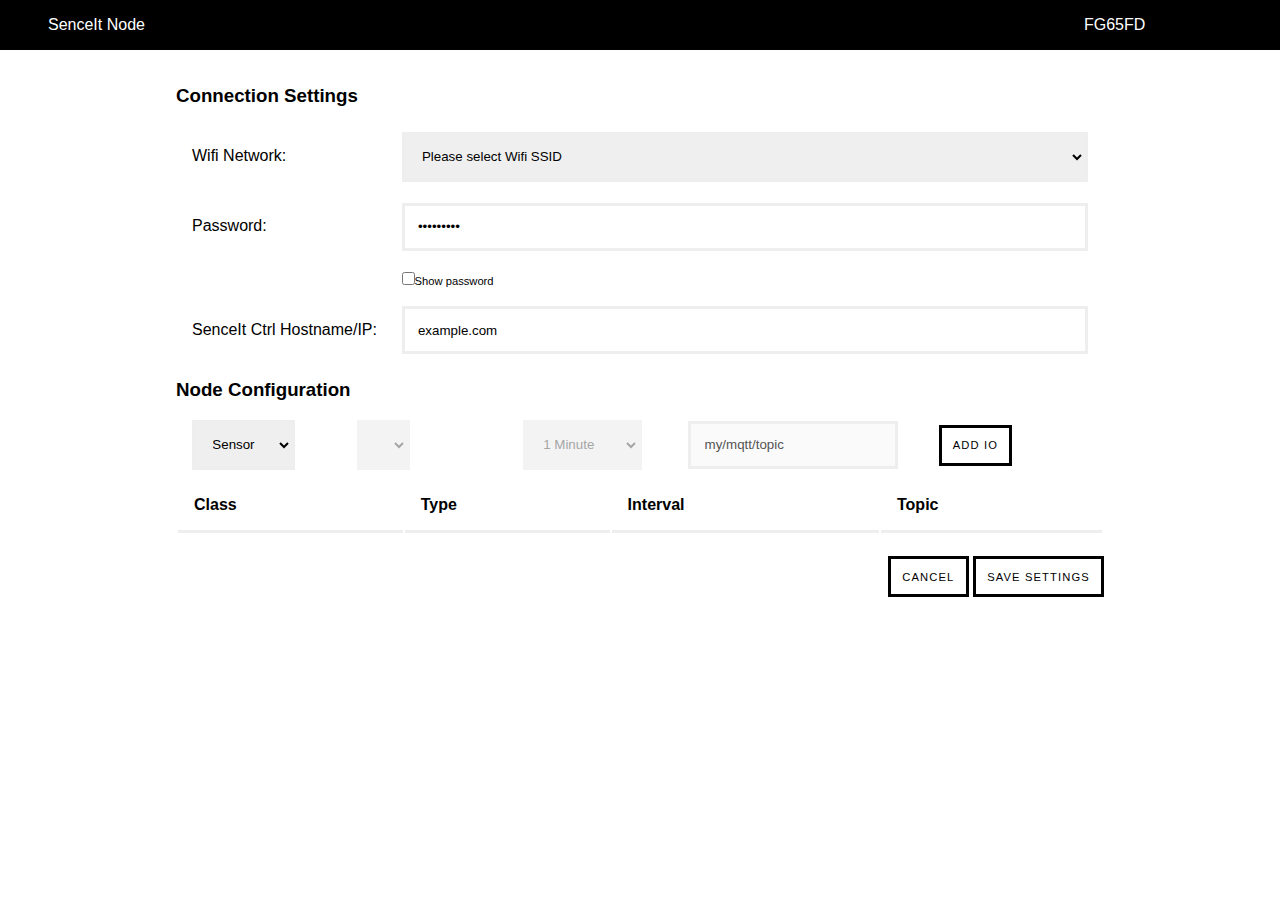
==== www/index.html @ 2dbda36b "First code light" ====
<!DOCTYPE html>
<html class="no-js" lang="">
  <head>
    <link rel="icon" href="favicon.ico" />
    <meta http-equiv="x-ua-compatible" content="ie=edge" />
    <meta name="description" content="" />
    <meta
      name="viewport"
      content="width=device-width, initial-scale=1, shrink-to-fit=no"
    />
    <title>SenceIt Node</title>
    <link rel="stylesheet" type="text/css" href="css/style.css" />
    <script>
      var xhttp = new XMLHttpRequest();
      xhttp.onreadystatechange = function() {
        if (this.readyState == 4) {
          if (this.status == 200) {
            document.getElementById("status").innerHTML = this.responseText;
          } else {
            document.getElementById("status").innerHTML = "Disconnected";
          }
        }
      };

      function powerSwitch() {
        xhttp.open("GET", "/switch", true);
        xhttp.send();
      }
    </script>
  </head>
  <body>
    <!--[if lte IE 9]>
      <p class="browserupgrade">
        You are using an <strong>outdated</strong> browser. Please
        <a href="https://browsehappy.com/">upgrade your browser</a> to improve
        your experience and security.
      </p>
    <![endif]-->

    <div class="bg-black pv2 ph2 row">
      <div class="col">
        <a href="" class="white ph2">SenceIt Node</a>
      </div>
      <div class="2 col">
        <a id="deviceId" href="" class="white ph2">FG65FD</a>
      </div>
    </div>

    <div class="c">
      <form id="input" class="form">
        <!-- ConnectionComponent -->
        <div id="connectionComponent">
          <h3>Connection Settings</h3>
          <div class="row">
            <label class="3 col">Wifi Network:</label>
            <select class="2 col card w-100" id="ssid">
              <option>Please select Wifi SSID</option>
            </select>
            <!-- <input
              class="2 col card w-100"
              type="text"
              id="ssid"
              placeholder="WiFi SSID..."
              pattern=".{1,}"
              required
              title="Please enter a valid SSID."
            /> -->
          </div>
          <div class="row">
            <label class="3 col">Password:</label>
            <input
              class="2 col card w-100"
              type="password"
              id="wifiPwd"
              placeholder="Wifi password..."
            />
          </div>
          <div class="row">
            <div class="3 col"></div>
            <input class="card" type="checkbox" id="showPwd" />
            <span class="small">Show password</span>
          </div>

          <div class="row">
            <label class="3 col">SenceIt Ctrl Hostname/IP:</label>
            <input
              class="3 col card w-100"
              type="text"
              id="ctrlIp"
              placeholder="e.g. 10.0.0.1 or example.com"
              required
              title="Please enter a valid domain"
            />
          </div>
        </div>

        <!-- ConfigurationComponent  -->
        <div class="w-100" id="configComponent">
          <h3>Node Configuration</h3>
          <div class="row">
            <div class="2 col">
              <select id="classType" class="card">
                <option value="sensor">Sensor</option>
                <option value="actuator">Actuator</option>
              </select>
            </div>
            <div class="2 col">
              <select id="sensorType" class="card" disabled="true"> </select>
            </div>
            <div class="2 col">
              <select id="sensor_interval" class="card" disabled="true">
                <option value="1m">1 Minute</option>
                <option value="5m">5 Minutes</option>
                <option value="10m">10 Minutes</option>
                <option value="30m">30 Minutes</option>
                <option value="1h">1 Hour</option>
                <option value="6h">12 Hours</option>
                <option value="24h">24 Hours</option>
              </select>
            </div>
            <div class="2 col">
              <input
                class="card"
                type="text"
                id="sensor_topic"
                placeholder="MQTT Topic"
                disabled="true"
                pattern="(?=[^/].*)(\S*)"
                required
                title="MQTT Topics cannot start with an / or contain spaces"
                value="my/mqtt/topic"
              />
            </div>
            <div class="2 col">
              <button type="button" class="btn" id="addBtn">
                Add IO
              </button>
            </div>
          </div>

          <table class="table w-100" id="ioTable">
            <thead>
              <th>Class</th>
              <th>Type</th>
              <th>Interval</th>
              <th>Topic</th>
            </thead>
            <tbody></tbody>
          </table>
        </div>
        <div class="pull-right">
          <button class="btn" type="button" id="cancelBtn">Cancel</button>
          <button class="btn bg-success b-success" type="button" id="saveBtn">
            Save settings
          </button>
        </div>
      </form>
    </div>
    <script src="js/scripts.js "></script>
  </body>
</html>
---- www/css/style.css ----
* {
  box-sizing: border-box;
}

body {
  margin: 0;
}

html {
  font-family: "Nunito", sans-serif;
}

.pull-right {
  float: right;
}

input:valid:focus {
  border-color: green;
}

input:invalid:focus {
  border-color: red;
}

.white {
  color: #fff;
}
.bg-white {
  background-color: #fff;
}
.b-white {
  border-color: #fff;
}
.black {
  color: #000;
}
.bg-black {
  background-color: #000;
}
.b-black {
  border-color: #000;
}
.accent {
  color: #fa0;
}
.bg-accent {
  background-color: #fa0;
}
.b-accent {
  border-color: #fa0;
}
.warning {
  color: #ffd600;
}
.bg-warning {
  background-color: #ffd600;
}
.b-warning {
  border-color: #ffd600;
}
.error {
  color: #d50000;
}
.bg-error {
  background-color: #d50000;
}
.b-error {
  border-color: #d50000;
}
.success {
  color: #00c853;
}
.bg-success {
  background-color: #00c853;
}
.b-success {
  border-color: #00c853;
}
.info {
  color: #2962ff;
}
.bg-info {
  background-color: #2962ff;
}
.b-info {
  border-color: #2962ff;
}
.m0 {
  margin: 0;
}
.m1 {
  margin: 0.5em;
}
.m2 {
  margin: 1em;
}
.m3 {
  margin: 2em;
}
.m4 {
  margin: 4em;
}
.mt0 {
  margin-top: 0;
}
.mt1 {
  margin-top: 0.5em;
}
.mt2 {
  margin-top: 1em;
}
.mt3 {
  margin-top: 2em;
}
.mt4 {
  margin-top: 4em;
}
.mr0 {
  margin-right: 0;
}
.mr1 {
  margin-right: 0.5em;
}
.mr2 {
  margin-right: 1em;
}
.mr3 {
  margin-right: 2em;
}
.mr4 {
  margin-right: 4em;
}
.mb0 {
  margin-bottom: 0;
}
.mb1 {
  margin-bottom: 0.5em;
}
.mb2 {
  margin-bottom: 1em;
}
.mb3 {
  margin-bottom: 2em;
}
.mb4 {
  margin-bottom: 4em;
}
.ml0 {
  margin-left: 0;
}
.ml1 {
  margin-left: 0.5em;
}
.ml2 {
  margin-left: 1em;
}
.ml3 {
  margin-left: 2em;
}
.ml4 {
  margin-left: 4em;
}
.p0 {
  padding: 0;
}
.p1 {
  padding: 0.5em;
}
.p2 {
  padding: 1em;
}
.p3 {
  padding: 2em;
}
.p4 {
  padding: 4em;
}
.pv0 {
  padding-top: 0;
  padding-bottom: 0;
}
.pv1 {
  padding-top: 0.5em;
  padding-bottom: 0.5em;
}
.pv2 {
  padding-top: 1em;
  padding-bottom: 1em;
}
.pv3 {
  padding-top: 2em;
  padding-bottom: 2em;
}
.pv4 {
  padding-top: 4em;
  padding-bottom: 4em;
}
.ph0 {
  padding-right: 0;
  padding-left: 0;
}
.ph1 {
  padding-right: 0.5em;
  padding-left: 0.5em;
}
.ph2 {
  padding-right: 1em;
  padding-left: 1em;
}
.ph3 {
  padding-right: 2em;
  padding-left: 2em;
}
.ph4 {
  padding-right: 4em;
  padding-left: 4em;
}
.vc {
  position: relative;
  top: 40%;
  transform: perspective(1px) translateY(-45%);
}
.pill {
  border-radius: 9999px;
}
.rounded {
  border-radius: 4px;
}
.tc {
  text-align: center;
}
.mega {
  font-size: 3.5em;
}
.large {
  font-size: 1.5em;
}
.small {
  font-size: 0.7em;
}
.caps {
  text-transform: uppercase;
}
.tracked {
  letter-spacing: 0.1em;
}
.vh-100 {
  height: 100vh;
}
.inline {
  display: inline-block;
}
.bold {
  font-weight: 700;
}
.normal {
  font-weight: 400;
}
.light {
  font-weight: 300;
}
.dim {
  opacity: 1;
  transition: opacity 0.15s ease-in;
}
.dim:focus,
.dim:hover {
  opacity: 0.5;
  transition: opacity 0.15s ease-in;
}

* + * {
  box-sizing: border-box;
  margin: 0.5em 0;
}
@media (min-width: 35em) {
  .col {
    display: table-cell;
  }
  .\31 {
    width: 5%;
  }
  .\33 {
    width: 22%;
  }
  .\34 {
    width: 30%;
  }
  .\35 {
    width: 40%;
  }
  .\32 {
    width: 15%;
  }
  .row {
    display: table;
    border-spacing: 1em 0;
  }
}
.row,
.w-100 {
  width: 100%;
}
.card:focus,
hr {
  outline: 0;
  border: solid #fa0;
}
.card,
pre {
  padding: 1em;
  border: solid #eee;
}
.btn:hover,
a:hover {
  opacity: 0.6;
}
.c {
  max-width: 60em;
  padding: 1em;
  margin: auto;
  font-size: 1em/1.6;
}
h6 {
  font-size: 300 1em;
}
h5 {
  font-size: 300 1.2em;
}
h3 {
  font-size: 300 2em;
}
h4 {
  font-size: 300 1.5em;
}
h2 {
  font-size: 300 2.2em;
}
h1 {
  font-size: 300 2.5em;
}
a {
  color: #fa0;
  text-decoration: none;
}
.btn.primary {
  color: #fff;
  background: #fa0;
  border: solid #fa0;
}
pre {
  overflow: auto;
}
td,
th {
  padding: 1em;
  text-align: left;
  border-bottom: solid #eee;
}
.btn {
  padding: 1em;
  letter-spacing: 0.1em;
  text-transform: uppercase;
  background: #fff;
  border: solid;
  font-size: 0.7em;
}
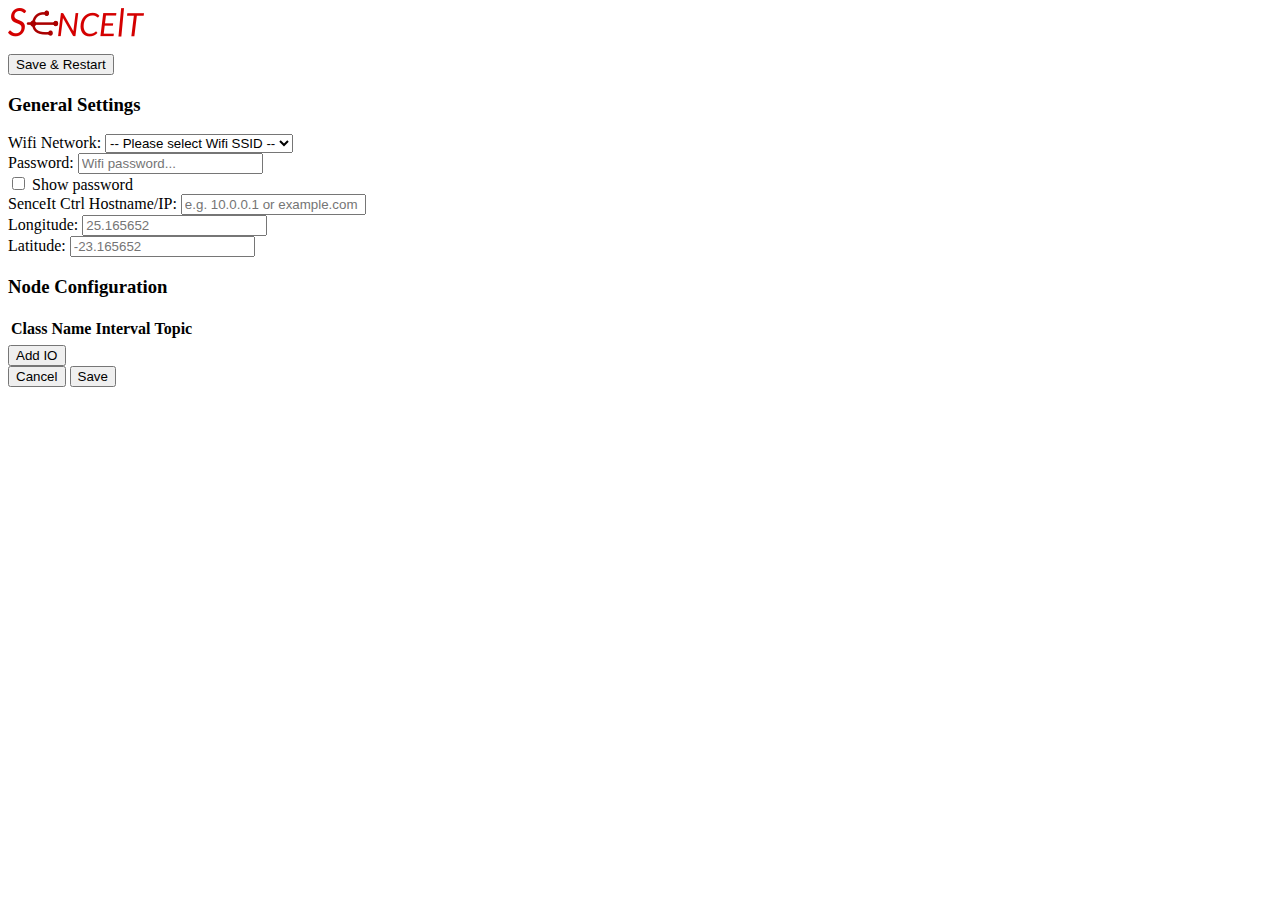
==== commit c4132e73: "First semi working version" ====
--- a/www/index.html
+++ b/www/index.html
@@ -9,24 +9,7 @@
       content="width=device-width, initial-scale=1, shrink-to-fit=no"
     />
     <title>SenceIt Node</title>
-    <link rel="stylesheet" type="text/css" href="css/style.css" />
-    <script>
-      var xhttp = new XMLHttpRequest();
-      xhttp.onreadystatechange = function() {
-        if (this.readyState == 4) {
-          if (this.status == 200) {
-            document.getElementById("status").innerHTML = this.responseText;
-          } else {
-            document.getElementById("status").innerHTML = "Disconnected";
-          }
-        }
-      };
-
-      function powerSwitch() {
-        xhttp.open("GET", "/switch", true);
-        xhttp.send();
-      }
-    </script>
+    <link rel="stylesheet" type="text/css" href="css/style.min.css" />
   </head>
   <body>
     <!--[if lte IE 9]>
@@ -37,34 +20,37 @@
       </p>
     <![endif]-->
 
-    <div class="bg-black pv2 ph2 row">
+    <div class="bg-gray pv2 ph2 row">
       <div class="col">
-        <a href="" class="white ph2">SenceIt Node</a>
+        <img src="img/silogo42x136.png" />
       </div>
-      <div class="2 col">
-        <a id="deviceId" href="" class="white ph2">FG65FD</a>
+      <div class="2 col pull-right">
+        <a id="deviceId" href="" class="white ph2"></a>
       </div>
     </div>
 
     <div class="c">
+      <div class="row">
+        <button
+          class="btn-success pull-right"
+          type="button"
+          id="saveAndRestartBtn"
+        >
+          Save & Restart
+        </button>
+      </div>
+
       <form id="input" class="form">
         <!-- ConnectionComponent -->
         <div id="connectionComponent">
-          <h3>Connection Settings</h3>
+          <h3>General Settings</h3>
           <div class="row">
             <label class="3 col">Wifi Network:</label>
             <select class="2 col card w-100" id="ssid">
-              <option>Please select Wifi SSID</option>
+              <option value="" disabled selected
+                >-- Please select Wifi SSID --</option
+              >
             </select>
-            <!-- <input
-              class="2 col card w-100"
-              type="text"
-              id="ssid"
-              placeholder="WiFi SSID..."
-              pattern=".{1,}"
-              required
-              title="Please enter a valid SSID."
-            /> -->
           </div>
           <div class="row">
             <label class="3 col">Password:</label>
@@ -92,70 +78,70 @@
               title="Please enter a valid domain"
             />
           </div>
+          <div class="row">
+            <div class="col 6">
+              <div class="row">
+                <label class="3 col">Longitude:</label>
+                <input
+                  class="3 col card w-100"
+                  type="number"
+                  id="lon"
+                  placeholder="25.165652"
+                  required
+                  title="Please enter the longitude of the device"
+                />
+              </div>
+            </div>
+            <div class="col 6">
+              <div class="row">
+                <label class="2 col">Latitude:</label>
+                <input
+                  class="3 col card w-100"
+                  type="number"
+                  id="lat"
+                  placeholder="-23.165652"
+                  required
+                  title="Please enter the latitude of the device"
+                />
+              </div>
+            </div>
+          </div>
         </div>
 
         <!-- ConfigurationComponent  -->
         <div class="w-100" id="configComponent">
           <h3>Node Configuration</h3>
+          <table class="table w-100" id="ioTable">
+            <thead>
+              <th>Class</th>
+              <th>Name</th>
+              <th>Interval</th>
+              <th>Topic</th>
+            </thead>
+            <tbody>
+              <tr>
+                <td></td>
+                <td></td>
+              </tr>
+            </tbody>
+          </table>
           <div class="row">
-            <div class="2 col">
-              <select id="classType" class="card">
-                <option value="sensor">Sensor</option>
-                <option value="actuator">Actuator</option>
-              </select>
-            </div>
-            <div class="2 col">
-              <select id="sensorType" class="card" disabled="true"> </select>
-            </div>
-            <div class="2 col">
-              <select id="sensor_interval" class="card" disabled="true">
-                <option value="1m">1 Minute</option>
-                <option value="5m">5 Minutes</option>
-                <option value="10m">10 Minutes</option>
-                <option value="30m">30 Minutes</option>
-                <option value="1h">1 Hour</option>
-                <option value="6h">12 Hours</option>
-                <option value="24h">24 Hours</option>
-              </select>
-            </div>
-            <div class="2 col">
-              <input
-                class="card"
-                type="text"
-                id="sensor_topic"
-                placeholder="MQTT Topic"
-                disabled="true"
-                pattern="(?=[^/].*)(\S*)"
-                required
-                title="MQTT Topics cannot start with an / or contain spaces"
-                value="my/mqtt/topic"
-              />
-            </div>
-            <div class="2 col">
+            <div class="2 col pull-right">
               <button type="button" class="btn" id="addBtn">
                 Add IO
               </button>
             </div>
           </div>
-
-          <table class="table w-100" id="ioTable">
-            <thead>
-              <th>Class</th>
-              <th>Type</th>
-              <th>Interval</th>
-              <th>Topic</th>
-            </thead>
-            <tbody></tbody>
-          </table>
+          <div id="peripherals"></div>
         </div>
         <div class="pull-right">
           <button class="btn" type="button" id="cancelBtn">Cancel</button>
-          <button class="btn bg-success b-success" type="button" id="saveBtn">
-            Save settings
+          <button class="btn" type="button" id="saveBtn">
+            Save
           </button>
         </div>
       </form>
     </div>
-    <script src="js/scripts.js "></script>
+    <script src="js/scripts.min.js "></script>
   </body>
 </html>
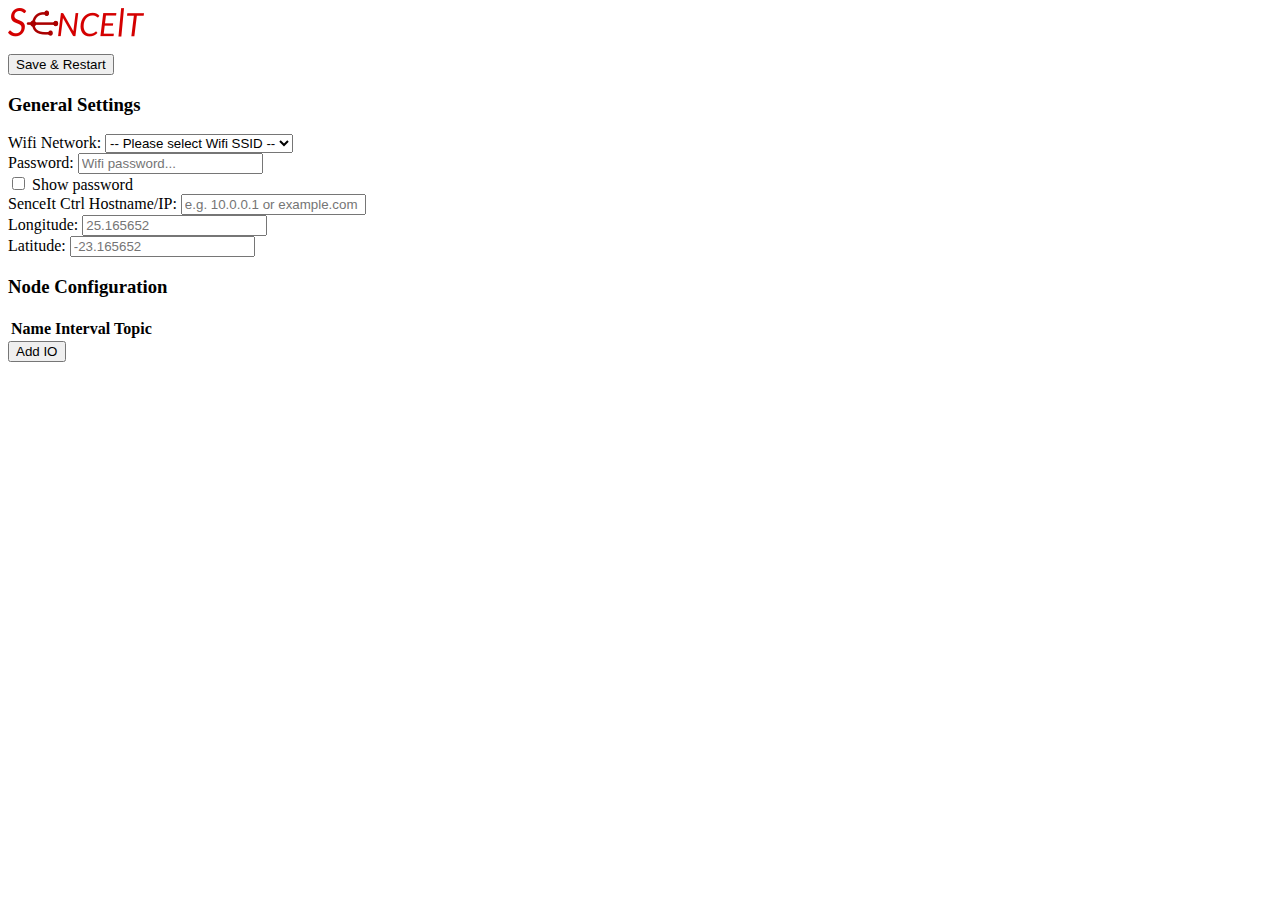
==== commit bbee6dfa: "Feature complete UI" ====
--- a/www/index.html
+++ b/www/index.html
@@ -25,14 +25,14 @@
         <img src="img/silogo42x136.png" />
       </div>
       <div class="2 col pull-right">
-        <a id="deviceId" href="" class="white ph2"></a>
+        <div id="deviceId" class="white ph2"></div>
       </div>
     </div>
 
     <div class="c">
       <div class="row">
         <button
-          class="btn-success pull-right"
+          class="btn btn-success pull-right"
           type="button"
           id="saveAndRestartBtn"
         >
@@ -42,7 +42,7 @@
 
       <form id="input" class="form">
         <!-- ConnectionComponent -->
-        <div id="connectionComponent">
+        <div id="connectionComponent" class="w-100 pv2">
           <h3>General Settings</h3>
           <div class="row">
             <label class="3 col">Wifi Network:</label>
@@ -109,39 +109,27 @@
         </div>
 
         <!-- ConfigurationComponent  -->
-        <div class="w-100" id="configComponent">
+        <div class="w-100 pv2" id="configComponent">
           <h3>Node Configuration</h3>
           <table class="table w-100" id="ioTable">
             <thead>
-              <th>Class</th>
               <th>Name</th>
               <th>Interval</th>
               <th>Topic</th>
+              <th></th>
             </thead>
-            <tbody>
-              <tr>
-                <td></td>
-                <td></td>
-              </tr>
-            </tbody>
+            <tbody></tbody>
           </table>
-          <div class="row">
-            <div class="2 col pull-right">
-              <button type="button" class="btn" id="addBtn">
-                Add IO
-              </button>
-            </div>
-          </div>
-          <div id="peripherals"></div>
         </div>
-        <div class="pull-right">
-          <button class="btn" type="button" id="cancelBtn">Cancel</button>
-          <button class="btn" type="button" id="saveBtn">
-            Save
+        <div class="row pv3">
+          <button type="button" class="btn btn-add pull-right" id="addIoBtn">
+            Add IO
           </button>
         </div>
+
+        <div id="peripheralConfig"></div>
       </form>
     </div>
-    <script src="js/scripts.min.js "></script>
+    <script src="js/scripts.min.js"></script>
   </body>
 </html>
